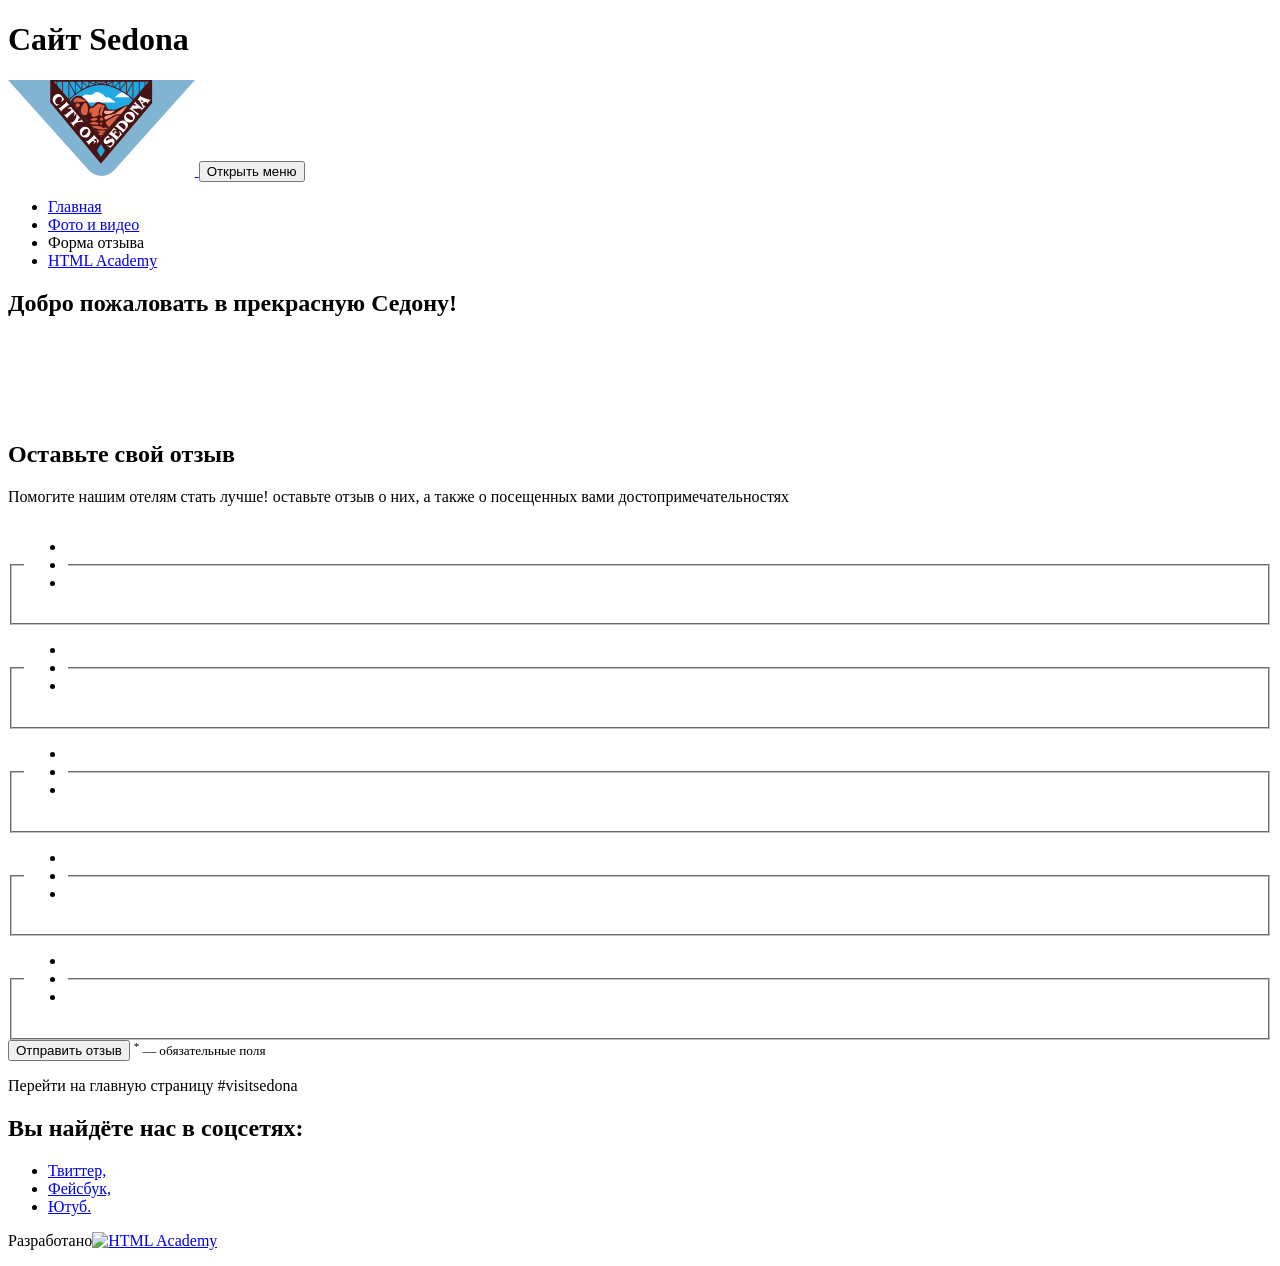
==== form.html @ 3305e610 "Добавлена разметка index.html" ====
<!DOCTYPE html>
<html lang="ru">
  <head>
    <meta charset="utf-8">
    <meta name="viewport" content="width=device-width, initial-scale=1">
    <title>Sedona</title>
    <link rel="stylesheet" href="css/normalize.min.css">
    <link rel="stylesheet" href="css/style.min.css">
  </head>
  <body>
    <div class="page-wrapper">
      <header class="page-header">
        <h1 class="visually-hidden">Сайт Sedona</h1>
        <nav class="main-nav  main-nav--closed  main-nav--nojs">
            <a class="main-nav__logo  logo" href="index.html">
              <picture>
                <source media="(min-width: 1200px)" srcset="img/logo-sedona-desktop.svg">
                <source media="(min-width: 768px)" srcset="img/logo-sedona-tablet.svg">
                <img src="img/logo-sedona-mobile.svg" alt="Седона">
              </picture>
            </a>
            <button class="main-nav__toggle"><span class="visually-hidden">Открыть меню</span></button>
          <ul class="main-nav__list">
            <li class="main-nav__item">
              <a class="main-nav__link" href="index.html">Главная</a>
            </li>
            <li class="main-nav__item">
              <a class="main-nav__link" href="photo.html">Фото и видео</a>
            </li>
            <li class="main-nav__item  main-nav__item--active">
              <a class="main-nav__link">Форма отзыва</a>
            </li>
            <li class="main-nav__item">
              <a class="main-nav__link" href="#">HTML Academy</a>
            </li>
          </ul>
        </nav>
      </header>
      <section class="promo  promo--inner">
        <h2 class="visually-hidden">Добро пожаловать в прекрасную Седону!</h2>
        <img class="promo__img" src="img/text-sedona.svg" alt="Седона">
      </section>
      <section class="form">
        <h2 class="form__title">Оставьте свой отзыв</h2>
        <p class="form__descr">Помогите нашим отелям стать лучше! оставьте отзыв о них, а также о посещенных вами достопримечательностях</p>
        <form action="#" method="POST">
          <fieldset class="form__field">
            <legend class="form__field-title">
              <ul class="form__field-list">
                <li class="form__field-item"></li>
                <li class="form__field-item"></li>
                <li class="form__field-item"></li>
              </ul>
            </legend>
          </fieldset>
          <fieldset class="form__field">
            <legend class="form__field-title">
              <ul class="form__field-list">
                <li class="form__field-item"></li>
                <li class="form__field-item"></li>
                <li class="form__field-item"></li>
              </ul>
            </legend>
          </fieldset>
          <fieldset class="form__field">
            <legend class="form__field-title">
              <ul class="form__field-list">
                <li class="form__field-item"></li>
                <li class="form__field-item"></li>
                <li class="form__field-item"></li>
              </ul>
            </legend>
          </fieldset>
          <fieldset class="form__field">
            <legend class="form__field-title">
              <ul class="form__field-list">
                <li class="form__field-item"></li>
                <li class="form__field-item"></li>
                <li class="form__field-item"></li>
              </ul>
            </legend>
          </fieldset>
          <fieldset class="form__field">
            <legend class="form__field-title">
              <ul class="form__field-list">
                <li class="form__field-item"></li>
                <li class="form__field-item"></li>
                <li class="form__field-item"></li>
              </ul>
            </legend>
          </fieldset>
          <div class="form__button-wrapper">
            <button class="form__apply  btn-form" type="submit">Отправить отзыв</button>
            <small class="form__notice"><sup>*</sup> — обязательные поля</small>
          </div>
        </form>
      </section>
      <footer class="page-footer">
        <p class="page-footer__tag">
          <span class="visually-hidden">Перейти на главную страницу</span>
          <a class="page-footer__tag-link">#visitsedona</a>
        </p>
        <div class="page-footer__socials">
          <h2 class="visually-hidden">Вы найдёте наc в соцсетях:</h2>
          <ul class="socials-list">
            <li class="socials-list__item"><a class="social-btn  socials-btn--twitter" href="#"><span class="visually-hidden">Твиттер,</span></a></li>
            <li class="socials-list__item"><a class="social-btn  socials-btn--facebook" href="#"><span class="visually-hidden">Фейсбук,</span></a></li>
            <li class="socials-list__item"><a class="social-btn  socials-btn--youtube" href="#"><span class="visually-hidden">Ютуб.</span></a></li>
          </ul>
        </div>
        <p class="page-footer__copyright">
          <span>Разработано</span><a class="page-footer__copyright-link" href="#"><img src="" alt="HTML Academy"></a>
        </p>
      </footer>
    </div>
  </body>
</html>
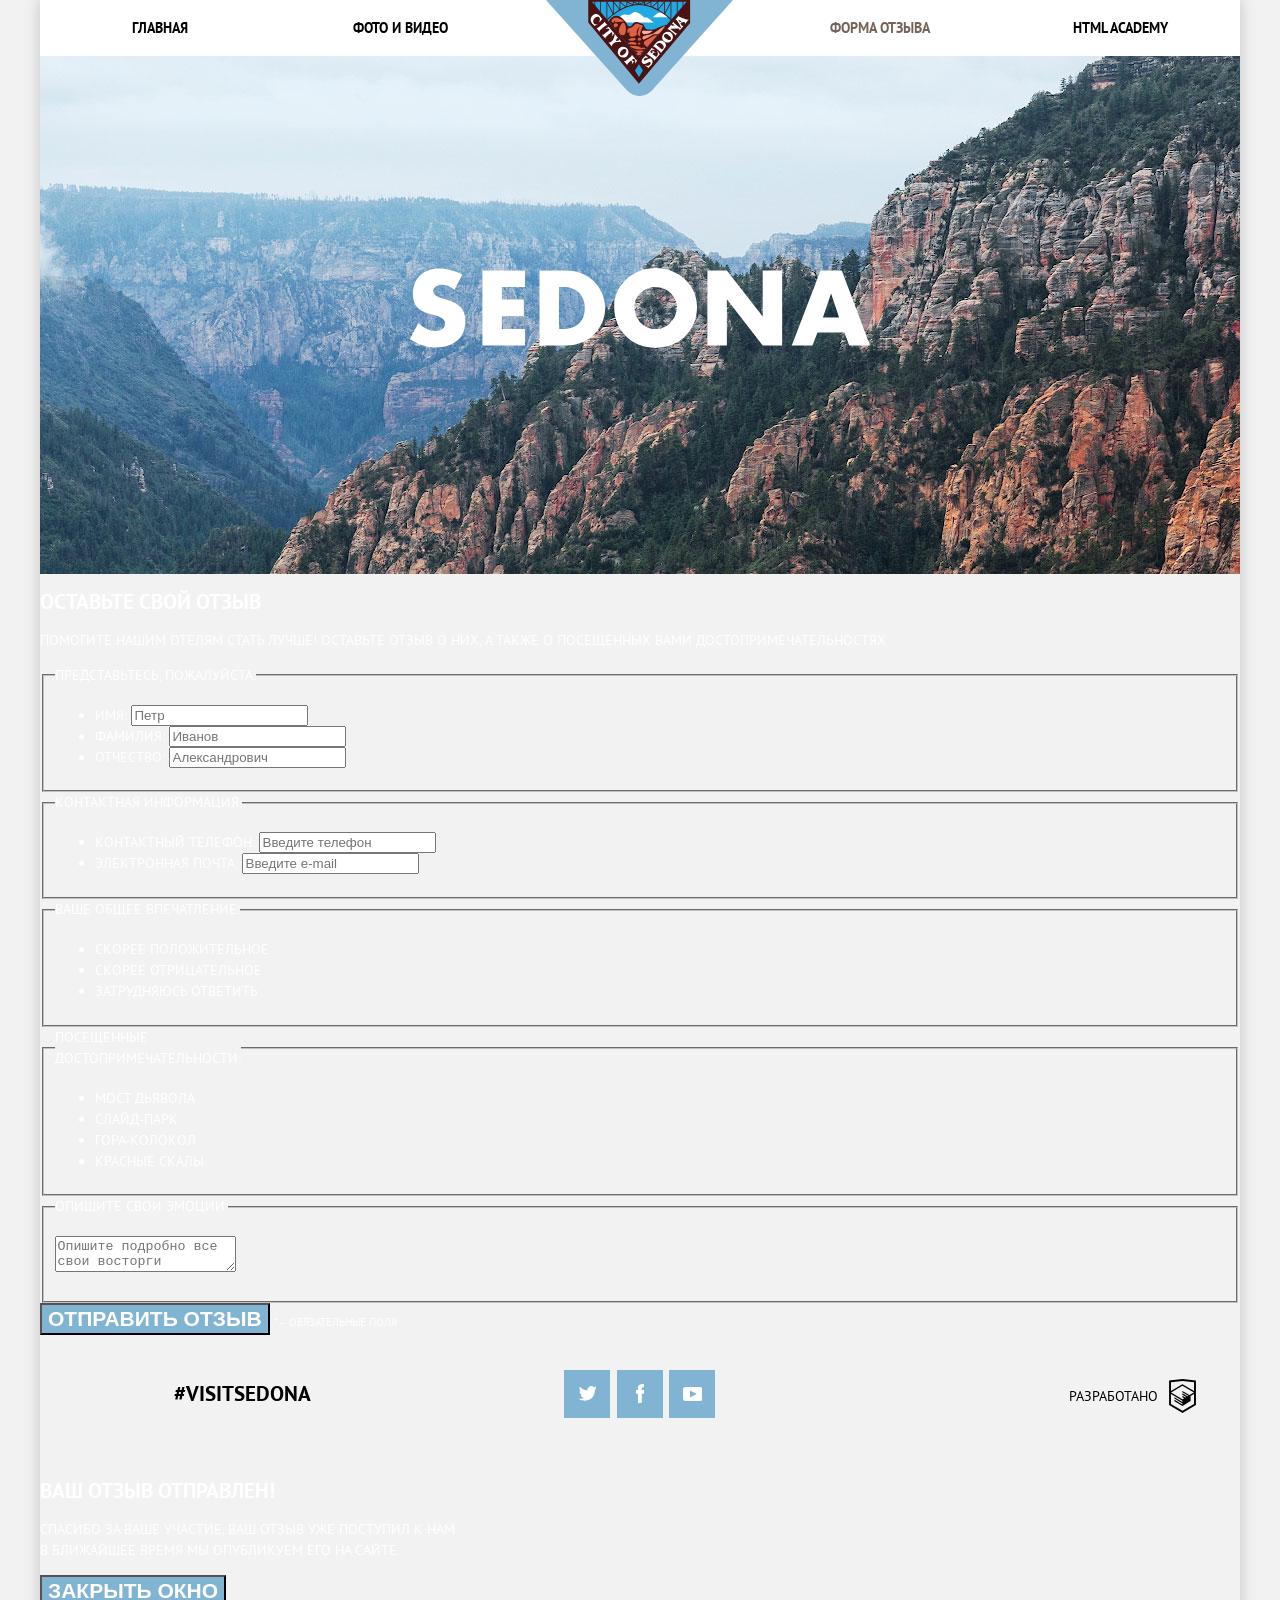
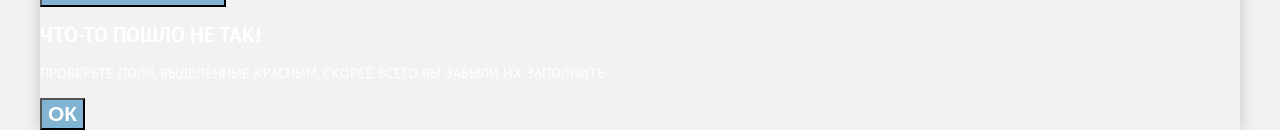
==== commit 1d8d95a3: "Стилизация form.html(mobile,tablet,desktop)" ====
--- a/form.html
+++ b/form.html
@@ -44,74 +44,125 @@
         <h2 class="form__title">Оставьте свой отзыв</h2>
         <p class="form__descr">Помогите нашим отелям стать лучше! оставьте отзыв о них, а также о посещенных вами достопримечательностях</p>
         <form action="#" method="POST">
-          <fieldset class="form__field">
-            <legend class="form__field-title">
+          <fieldset class="form__field  form__field--name">
+            <legend class="form__field-title">Представьтесь<span>, пожалуйста</span>:</legend>
+            <ul class="form__field-list">
+              <li class="form__field-item  field-text">
+                <label class="field-text__label" for="surname">Имя:</label>
+                <input class="field-text__input" type="text" name="name" id="surname" placeholder="Петр">
+              </li>
+              <li class="form__field-item  field-text">
+                <label class="field-text__label" for="name">Фамилия:</label>
+                <input class="field-text__input" type="text" name="surname" id="name" placeholder="Иванов">
+              </li>
+              <li class="form__field-item  field-text">
+                <label class="field-text__label" for="patronymic">Отчество:</label>
+                <input class="field-text__input" type="text" name="patronymic" id="patronymic" placeholder="Александрович">
+              </li>
+            </ul>
+          </fieldset>
+          <fieldset class="form__field  form__field--contacts">
+            <legend class="form__field-title"><span class="form__field-title-inner">Контактная информация:</span></legend>
+            <ul class="form__field-list">
+              <li class="form__field-item  field-text  field-text--contacts">
+                <label class="field-text__label" for="tel"><span class="field-text__label-hide">Контактный</span> телефон:</label>
+                <span class="field-text__input-wrapper  field-text__input-wrapper--phone"><input class="field-text__input" type="tel" name="tel" id="tel" placeholder="Введите телефон"></span>
+              </li>
+              <li class="form__field-item  field-text  field-text--contacts">
+                <label class="field-text__label" for="email">Электронная почта:</label>
+                <span class="field-text__input-wrapper  field-text__input-wrapper--email"><input class="field-text__input" type="email" name="email" id="email" placeholder="Введите e-mail"></span>
+              </li>
+            </ul>
+          </fieldset>
+          <fieldset class="form__field  form__field--impression">
+            <legend class="form__field-title">Ваше общее впечатление:</legend>
               <ul class="form__field-list">
-                <li class="form__field-item"></li>
-                <li class="form__field-item"></li>
-                <li class="form__field-item"></li>
+                <li class="form__field-item  field-radio">
+                  <input class="visually-hidden  field-radio__input" type="radio" name="impression" id="positive" value="positive" checked>
+                  <label class="field-radio__label" for="positive">Скорее положительное</label>
+                </li>
+                <li class="form__field-item  field-radio">
+                  <input class="visually-hidden  field-radio__input" type="radio" name="impression" id="negative" value="negative">
+                  <label class="field-radio__label" for="negative">Скорее отрицательное</label>
+                </li>
+                <li class="form__field-item  field-radio">
+                  <input class="visually-hidden  field-radio__input" type="radio" name="impression" id="difficulty" value="difficulty">
+                  <label class="field-radio__label" for="difficulty">Затрудняюсь ответить</label>
+                </li>
               </ul>
-            </legend>
           </fieldset>
-          <fieldset class="form__field">
-            <legend class="form__field-title">
-              <ul class="form__field-list">
-                <li class="form__field-item"></li>
-                <li class="form__field-item"></li>
-                <li class="form__field-item"></li>
-              </ul>
-            </legend>
+          <fieldset class="form__field  form__field--sight">
+            <legend class="form__field-title"><span class="form__field-title-inner">Посещенные<br> достопримечательности:</span></legend>
+            <ul class="form__field-list">
+              <li class="form__field-item  field-checkbox">
+                <input class="visually-hidden  field-checkbox__input" type="checkbox" name="sight-1" id="sight-1" checked>
+                <label class="field-checkbox__label" for="sight-1">Мост Дьявола</label>
+              </li>
+              <li class="form__field-item  field-checkbox">
+                <input class="visually-hidden  field-checkbox__input" type="checkbox" name="sight-2" id="sight-2" checked>
+                <label class="field-checkbox__label" for="sight-2">Слайд-парк</label>
+              </li>
+              <li class="form__field-item  field-checkbox">
+                <input class="visually-hidden  field-checkbox__input" type="checkbox" name="sight-3" id="sight-3">
+                <label class="field-checkbox__label" for="sight-3">Гора-Колокол</label>
+              </li>
+              <li class="form__field-item  field-checkbox">
+                <input class="visually-hidden  field-checkbox__input" type="checkbox" name="sight-4" id="sight-4" checked>
+                <label class="field-checkbox__label" for="sight-4">Красные скалы</label>
+              </li>
+            </ul>
           </fieldset>
-          <fieldset class="form__field">
-            <legend class="form__field-title">
-              <ul class="form__field-list">
-                <li class="form__field-item"></li>
-                <li class="form__field-item"></li>
-                <li class="form__field-item"></li>
-              </ul>
-            </legend>
-          </fieldset>
-          <fieldset class="form__field">
-            <legend class="form__field-title">
-              <ul class="form__field-list">
-                <li class="form__field-item"></li>
-                <li class="form__field-item"></li>
-                <li class="form__field-item"></li>
-              </ul>
-            </legend>
-          </fieldset>
-          <fieldset class="form__field">
-            <legend class="form__field-title">
-              <ul class="form__field-list">
-                <li class="form__field-item"></li>
-                <li class="form__field-item"></li>
-                <li class="form__field-item"></li>
-              </ul>
-            </legend>
+          <fieldset class="form__field  form__field--emotions">
+            <legend class="form__field-title"><span class="form__field-title-inner">Опишите свои эмоции:</span></legend>
+            <p class="form__field-item  field-text">
+              <textarea class="field-text__input  field-text__input--textarea" name="emotion" id="emotion" placeholder="Опишите подробно все свои восторги"></textarea>
+            </p>
           </fieldset>
           <div class="form__button-wrapper">
-            <button class="form__apply  btn-form" type="submit">Отправить отзыв</button>
-            <small class="form__notice"><sup>*</sup> — обязательные поля</small>
+            <button class="form__apply  btn" type="submit">Отправить отзыв</button>
+            <small class="form__notice">* – обязательные поля</small>
           </div>
         </form>
       </section>
       <footer class="page-footer">
         <p class="page-footer__tag">
           <span class="visually-hidden">Перейти на главную страницу</span>
-          <a class="page-footer__tag-link">#visitsedona</a>
+          <a class="page-footer__tag-link" href="index.html">#visitsedona</a>
         </p>
         <div class="page-footer__socials">
           <h2 class="visually-hidden">Вы найдёте наc в соцсетях:</h2>
           <ul class="socials-list">
-            <li class="socials-list__item"><a class="social-btn  socials-btn--twitter" href="#"><span class="visually-hidden">Твиттер,</span></a></li>
-            <li class="socials-list__item"><a class="social-btn  socials-btn--facebook" href="#"><span class="visually-hidden">Фейсбук,</span></a></li>
-            <li class="socials-list__item"><a class="social-btn  socials-btn--youtube" href="#"><span class="visually-hidden">Ютуб.</span></a></li>
+            <li class="socials-list__item"><a class="social-btn  social-btn--twitter" href="#"><span class="visually-hidden">Твиттер,</span><svg version="1" xmlns="http://www.w3.org/2000/svg" width="17.5" height="14.663" viewBox="0 0 17.5 14.663"><path fill-rule="evenodd" clip-rule="evenodd" d="M11.283.153c1.736-.484 3.074.264 3.685 1.15.694-.225 1.372-.47 2.072-.69-.004.841-.538 1.478-.883 1.728.704.165 1.343-.481 1.343-.481-.175.977-1.035 1.746-1.611 1.977-.239 6.592-3.272 10.956-10.382 10.823h-.46c-.422 0-4.29-.45-5.047-1.843 2.341.192 4.011-.412 4.835-1.15-.989-.293-2.761-.464-3.07-2.881.362.105.583.223 1.228.117C1.757 8.067.385 7.366.461 5.218c.294.319 1.1.523 1.381.461C1.117 5.444-.188 2.398.921.843 2.794 2.655 4.769 4.364 8.29 4.528c.216-2.24 1.171-3.74 2.993-4.375z"/></svg></a></li>
+            <li class="socials-list__item"><a class="social-btn  social-btn--facebook" href="#"><span class="visually-hidden">Фейсбук,</span><svg version="1" xmlns="http://www.w3.org/2000/svg" width="8.672" height="18.944" viewBox="0 0 8.672 18.944"><path d="M6.275 3.356h2.398V0H5.795C2.656.181 1.54 2.387 1.948 6.114H0v3.518h1.959v9.312h3.837V9.632h2.857V6.114H5.787c-.022-1.045-.037-2.405.488-2.758z"/></svg></a></li>
+            <li class="socials-list__item"><a class="social-btn  social-btn--youtube" href="#"><span class="visually-hidden">Ютуб.</span><svg version="1" xmlns="http://www.w3.org/2000/svg" width="19.979" height="14.015" viewBox="0 0 19.979 14.015"><path d="M17.145 0H2.835A2.842 2.842 0 0 0 0 2.835v8.345a2.842 2.842 0 0 0 2.835 2.835h14.31a2.842 2.842 0 0 0 2.835-2.835V2.835A2.844 2.844 0 0 0 17.145 0zM7.036 10.392V3.623l6.769 3.384-6.769 3.385z"/></svg></a></li>
           </ul>
         </div>
         <p class="page-footer__copyright">
-          <span>Разработано</span><a class="page-footer__copyright-link" href="#"><img src="" alt="HTML Academy"></a>
+          <span>Разработано</span>
+          <a class="page-footer__copyright-link" href="#">
+            <svg id="icon-htmlacademy" viewBox="0 0 26.943 34.09" width="27" height="34"><path d="M13.62,0.017L13.472,0L0,1.412v24.661l13.473,8.017l13.43-7.99l0.042-0.025V1.412L13.62,
+            0.017z M25.019,12.127L13.495,5.334 L13.494,5.23l-0.087,0.05l-0.088-0.056v0.109L1.925,12.118V3.147l11.548-1.212l11.547,
+            1.212V12.127z M13.405,6.787L24.923,13.5 l-4.479,2.64l-7.093-4.221l-0.014,1.415l5.904,3.513l-0.86,0.507l-5.03-2.992l-0.014,
+            1.415l3.827,2.275l-0.782,0.523l-3.031-1.787 l-0.014,1.413l1.853,1.091l-1.8,1.081L2.034,13.622L13.405,6.787z M1.925,15.127l11.411,
+            6.791l0.016,1.044L5.41,18.234L5.395,19.65 l7.979,4.795l0.018,1.076l-7.973-4.74l-0.013,1.414l8.021,
+            4.822l0.046,0.025l8.143-4.872l-0.011-5.177l3.415-2.036v10.021 L13.472,31.85L1.925,24.979V15.127z"></path>
+            </svg>
+          </a>
         </p>
       </footer>
+      <section class="modal-success">
+        <h2 class="modal-success__title">Ваш отзыв отправлен!</h2>
+        <p>Спасибо за ваше участие, ваш отзыв уже поступил к нам.<br> В ближайшее время мы опубликуем его на сайте.</p>
+        <div class="modal-success__btn-wrapper">
+          <button class="modal-success__close  btn">Закрыть окно</button>
+        </div>
+      </section>
+      <section class="modal-failure">
+        <h2 class="modal-failure__title">Что-то пошло не так!</h2>
+        <p>Проверьте поля, выделенные красным, скорее всего вы забыли их заполнить</p>
+        <button class="modal-failure__close  btn">Ок</button>
+      </section>
     </div>
+    <script src="js/script.js"></script>
   </body>
 </html>
--- a/css/style.min.css
+++ b/css/style.min.css
@@ -0,0 +1 @@
+@font-face{font-weight:400;font-family:"PTSans";font-style:normal;src:url(../fonts/ptsans.woff2) format("woff2"),url(../fonts/ptsans.woff) format("woff")}@font-face{font-weight:700;font-family:"PTSans";font-style:normal;src:url(../fonts/ptsansbold.woff2) format("woff2"),url(../fonts/ptsansbold.woff) format("woff")}html{box-sizing:border-box}*,:after,:before{box-sizing:inherit}body{margin:0;font-size:14px;line-height:21px;font-family:"PTSans",Arial,sans-serif;color:#fff;text-transform:uppercase;font-style:normal;background-color:#f2f2f2}img{max-width:100%;height:auto}.visually-hidden{position:absolute;width:1px;height:1px;margin:-1px;padding:0;overflow:hidden;border:0;clip:rect(0,0,0,0)}.page-wrapper{box-shadow:0 0 15px 0 rgba(0,0,0,.2);width:auto}.page-header{z-index:5;width:100%;background-color:#fff}.main-nav{position:relative;min-height:56px;padding:0 20px}.main-nav__logo{position:absolute;top:0;left:50%;transform:translate(-50%)}.main-nav__list{margin:0;padding:0;list-style:none}.logo{display:block;width:102px;height:83px}.promo{padding:90px 0 85px;background-color:#81b3d2;background-image:url(../img/bg-back-mobile@1x.jpg);background-repeat:no-repeat;background-position:50% bottom;width:auto}.promo__img{display:block;width:282px;height:214px;margin:0 auto}.intro{position:relative;padding:40px 0 5px;background-color:#fff;width:auto}.intro::after,.intro::before{content:"";position:absolute;z-index:20;width:100%;background-repeat:no-repeat}.intro::before{top:-26px;height:26px;background-image:url(../img/bg-intro-triangle-mobile.svg)}.intro::after{bottom:-37px;height:37px;background-image:url(../img/bg-triangle.svg)}.intro p,.intro__title{width:95%;padding:0 20px;line-height:26px;text-align:center}.intro__title{font-weight:700;margin:0 auto 27px;font-size:18px;color:#000}.intro p{margin:0 auto;font-size:14px;color:#333}.advantages__list{display:-ms-flexbox;display:flex;-ms-flex-direction:column;flex-direction:column;margin:0;padding:0;list-style:none;text-align:center;width:auto}.advantages__item{position:relative}.advantages__item--town{-ms-flex-order:1;order:1}.advantages__item--bridge{-ms-flex-order:3;order:3}.advantages__item--square{-ms-flex-order:4;order:4}.advantages__item--road{-ms-flex-order:5;order:5}.advantages__item--tourists{-ms-flex-order:6;order:6}.advantages__item--bluebg::after,.advantages__item--tourists::after,.advantages__item-descr span,.advantages__item-title br,.search__descr br{display:none}.advantages__item--features{-ms-flex-order:2;order:2}.advantages__item--bluebg{color:#fff;background-color:#81b3d2}.advantages__item--greybg{background-color:#f2f2f2}.advantages__item--greybg::after{content:"";position:absolute;right:20px;bottom:0;left:20px;z-index:10;height:1px;background-color:rgba(0,0,0,.1)}.advantages__item-inner{padding:38px 20px 40px}.advantages__item--town .advantages__item-inner{padding-top:77px}.advantages__item--greybg .advantages__item-inner{padding:27px 35px 28px}.advantages__item-title{margin:0 auto 9px;font-weight:700;font-size:18px;line-height:26px}.advantages__item--greybg .advantages__item-title{color:#000}.advantages__item-descr,.advantages__item-subtitle{margin:0 auto 15px;font-size:14px;line-height:21px}.advantages__item-subtitle::after,.advantages__item-subtitle::before{content:" – "}.advantages__item--greybg .advantages__item-descr,.advantages__item--greybg .advantages__item-subtitle{color:#333}.advantages__item-descr{margin:0 auto}.advantages__pic-wrapper{position:relative;width:100%;height:260px;overflow:hidden}.advantages__pic-wrapper img{position:absolute;top:50%;left:50%;width:auto;min-width:100%;max-width:none;height:auto;transform:translate(-50%,-50%)}.features__list{display:-ms-flexbox;display:flex;-ms-flex-direction:column;flex-direction:column;min-height:256px;margin:0;padding:7px 0 37px;list-style:none;text-align:left;background-color:#f2f2f2}.features__item{position:relative;padding:28px 20px 0 21.875%;background-repeat:no-repeat;background-size:39px 37px}.features__item--housing{background-image:url(../img/icon-house.svg);background-position:21px 19px}.features__item--souvenirs{background-image:url(../img/icon-gift.svg);background-position:22px 17px}.features__item--food{background-image:url(../img/icon-burger.svg);background-position:19px 22px}.features__item-title{margin:0 0 14px;font-size:18px;line-height:26px;color:#000}.features__item-descr{margin:0;font-size:14px;line-height:21px;color:#333}.search{padding:27px 20px 49px;background-color:#fff}.search__title{margin:0 0 19px;font-weight:700;font-size:21px;line-height:26px;text-align:center;color:#000}.search__descr{margin:0 auto 35px;font-size:14px;line-height:24px;text-align:center;color:#333}.search__btn{width:100%;padding:16px 45px}.btn{display:inline-block;font-weight:700;font-size:21px;line-height:26px;text-align:center;color:#fff;text-transform:uppercase;text-decoration:none;background-color:#81b3d2;outline:0;transition:background-color .2s linear,color .2s linear}.btn:focus,.btn:hover{background-color:#669ec0}.btn:active{color:rgba(255,255,255,.3);background-color:#5496bd}.btn--disabled{background-color:#e5e5e5}.btn--disabled:focus,.btn--disabled:hover{background-color:#e5e5e5}.btn--disabled:active{color:#fff;background-color:#e5e5e5}.map{position:relative;height:350px;background-color:#f4f3f0}.map img{position:absolute;top:0;left:50%;z-index:10;display:block;width:320px;height:350px;transform:translateX(-50%)}.map iframe{position:relative;z-index:20;display:block}.page-footer{display:-ms-flexbox;display:flex;-ms-flex-direction:column;flex-direction:column;-ms-flex-align:center;align-items:center;padding:36px 20px 20px}.page-footer__tag{margin:0 0 36px}.page-footer__tag-link{display:inline-block;font-weight:700;font-size:21px;line-height:26px;color:#000;text-transform:uppercase;text-decoration:none;transition:color .1s linear,opacity .1s linear}.page-footer__tag-link:focus,.page-footer__tag-link:hover{color:#81b3d2}.page-footer__tag-link:active{opacity:.3}.page-footer__socials{width:151px;margin-bottom:25px}.page-footer__copyright{display:-ms-flexbox;display:flex;-ms-flex-pack:justify;justify-content:space-between;-ms-flex-align:center;align-items:center;width:130px}.page-footer__copyright span{font-size:14px;line-height:26px;color:#000}.page-footer__copyright-link{display:block;width:27px;height:34px}.page-footer__copyright-link svg{transition:fill .1s linear;fill:#000}.page-footer__copyright-link:focus svg,.page-footer__copyright-link:hover svg{fill:#81b3d2}.page-footer__copyright-link:active svg{fill:rgba(0,0,0,.3)}.social-btn,.socials-list{display:-ms-flexbox;display:flex}.socials-list{-ms-flex-pack:justify;justify-content:space-between;margin:0;padding:0;list-style:none}.social-btn{position:relative;width:46px;height:48px;background-color:#81b3d2;outline:0;transition:background-color .1s linear}.social-btn:focus,.social-btn:hover{background-color:#669ec0}.social-btn:active{background-color:#5496bd}.social-btn:active svg{opacity:.3}.social-btn svg{margin:auto;transition:opacity .1s linear;fill:#fff}@media (min-width:768px){.page-wrapper{width:auto;margin:0 auto}.main-nav{min-height:56px;padding:15px 0;width:auto}.main-nav__toggle{display:none}.main-nav__list{position:static;display:-ms-flexbox;display:flex;-ms-flex-pack:distribute;justify-content:space-around}.main-nav__item{-ms-flex-preferred-size:20%;flex-basis:20%;text-align:center}.main-nav__item:nth-child(2){margin-right:20%}.main-nav__link{font-weight:700;font-size:14px;line-height:26px;color:#000;text-transform:uppercase;text-decoration:none;outline:0;transition:color .1s linear}.main-nav__link:focus,.main-nav__link:hover{color:#81b3d2}.main-nav__link:active{color:rgba(0,0,0,.3)}.main-nav__item--active .main-nav__link{color:#766357;cursor:pointer}.main-nav__item--active .main-nav__link:focus,.main-nav__item--active .main-nav__link:hover{color:#604e43}.main-nav__item--active .main-nav__link:active{color:rgba(118,99,87,.3)}.logo{width:102px;height:83px}.promo{width:auto;margin:0 auto;padding:77px 0 91px;background-image:url(../img/bg-back-desktop@1x.jpg);background-size:1200px 518px}.promo__img{width:460px;height:350px}.intro{width:auto;margin:0 auto;padding:50px 0}.intro::before{top:-57px;height:57px;background-image:url(../img/bg-intro-triangle-tablet.svg)}.advantages__item--greybg::after,.intro::after{display:none}.intro__title{width:70%;margin-bottom:28px;font-size:21px}.intro p{width:80%}.advantages__list{width:auto;margin:0 auto;-ms-flex-direction:row;flex-direction:row;-ms-flex-wrap:wrap;flex-wrap:wrap}.advantages__item{display:-ms-flexbox;display:flex}.advantages__item--bluebg{-ms-flex-preferred-size:100%;flex-basis:100%}.advantages__item--greybg,.advantages__item-inner{-ms-flex-positive:1;flex-grow:1;-ms-flex-preferred-size:33%;flex-basis:33%}.advantages__item-inner{padding:45px 6% 0}.advantages__item--town .advantages__item-inner{padding-top:45px}.advantages__item--greybg .advantages__item-inner{max-width:62%;margin:0 auto;padding:45px 0}.advantages__item-title{width:160px;font-size:21px}.advantages__item-title br,.search__descr br{display:block}.advantages__item-subtitle{margin-bottom:22px}.advantages__item-descr span{display:inline}.advantages__pic-wrapper{-ms-flex-positive:1;flex-grow:1;width:66%;height:256px}.advantages__item--bridge .advantages__pic-wrapper{-ms-flex-order:-1;order:-1}.features__list{-ms-flex-direction:row;flex-direction:row;text-align:center}.features__item{-ms-flex-positive:1;flex-grow:1;-ms-flex-preferred-size:33%;flex-basis:33%;padding:152px 40px 24px}.features__item--housing{-ms-flex-order:1;order:1;padding-right:45px;padding-left:45px;background-position:50% 53px;background-size:75px 72px}.features__item--souvenirs{-ms-flex-order:3;order:3;background-position:50% 50px;background-size:64px 75px}.features__item--food{-ms-flex-order:2;order:2;padding-right:50px;padding-left:50px;background-position:50% 56px;background-size:77px 68px}.features__item-title{margin-bottom:21px;font-size:21px}.search{padding:53px 20px 58px}.search__title{width:458px;margin:0 auto 28px;font-size:30px;line-height:30px}.search__descr{width:458px;margin:0 auto 42px}.search__btn{display:block;width:458px;margin:0 auto;padding:16px 45px}.map img{width:768px}.page-footer{-ms-flex-direction:row;flex-direction:row;-ms-flex-align:baseline;align-items:baseline;padding:30px 4px 20px;text-align:center}.page-footer__copyright,.page-footer__socials,.page-footer__tag{-ms-flex-positive:1;flex-grow:1;-ms-flex-preferred-size:33%;flex-basis:33%}.page-footer__socials{display:-ms-flexbox;display:flex}.page-footer__copyright{-ms-flex-pack:end;justify-content:flex-end;padding-right:56px}.page-footer__copyright span{margin-right:11px}.socials-list{width:151px;margin:0 auto}}@media (min-width:768px) and (min-width:768px){.main-nav{width:auto;margin:0 auto}}@media (min-width:768px) and (-webkit-min-device-pixel-ratio:1.5),(min-width:768px) and (min-resolution:144dpi),(min-width:768px) and (min-resolution:1.5dppx){.promo{background-image:url(../img/bg-back-desktop@2x.jpg)}}@media (min-width:1200px){.page-wrapper{width:auto;max-width:1200px;margin:0 auto}.logo{width:188px;height:96px}.intro,.promo{width:auto;max-width:1200px;margin:0 auto}.intro::before{top:-57px;height:57px;background-image:url(../img/bg-intro-triangle-desktop.svg)}.intro::after{display:none}.intro__title{width:505px}.advantages__list{width:auto;max-width:1200px;margin:0 auto}.advantages__item-inner{padding:52px 6% 0}.advantages__item--town .advantages__item-inner{padding-top:52px}.advantages__item--greybg .advantages__item-inner{max-width:65%;padding-bottom:65px}.features__item{padding-bottom:45px}.search{padding:54px 20px 65px}.search__title{margin-bottom:28px}.search__descr{margin-bottom:47px}.map img{width:1200px}.page-footer__copyright{padding-right:40px}}@media (min-width:768px) and (min-width:1200px){.main-nav{width:auto;max-width:1200px;margin:0 auto}}@media (max-width:767px){.main-nav__toggle{position:absolute;top:50%;right:20px;z-index:25;display:block;width:23px;height:21px;background-color:transparent;border:0;outline:0;transform:translateY(-50%);cursor:pointer}.main-nav__toggle::after,.main-nav__toggle::before{content:"";position:absolute;z-index:25;width:23px;height:4px;background-color:#81b3d2;transform:translate(-50%,-50%);transition:width .5s ease,top .5s ease,transform .5s ease,background-color .1s linear,box-shadow .1s linear,opacity .1s linear}.main-nav__toggle::before{top:0;box-shadow:0 8.5px 0 0 #81b3d2}.main-nav__toggle::after{bottom:0}.main-nav--opened .main-nav__toggle::after,.main-nav--opened .main-nav__toggle::before{content:"";position:absolute;top:50%;left:0;width:30px;height:4px;background-color:#fff;border-radius:3em;box-shadow:none;transform:translateY(-50%);transition:width .5s ease,top .5s ease,transform .5s ease,background-color .1s linear,box-shadow .1s linear,opacity .1s linear}.main-nav--opened .main-nav__toggle::before{transform:rotate(45deg)}.main-nav--opened .main-nav__toggle::after{transform:rotate(-45deg)}@keyframes showmenu{0%{transform:translateY(-100%)}to{transform:translateY(0%)}}.main-nav__item:last-child a{box-shadow:inset 0 -3px 7px 0 rgba(51,51,51,.2)}.main-nav__link{display:block;padding:16px 20px 15px;font-weight:700;font-size:18px;line-height:40px;text-align:center;color:#fff;text-transform:uppercase;text-decoration:none;background-color:#81b3d2;border-top:1px solid rgba(255,255,255,.2);border-bottom:1px solid rgba(0,0,0,.2);outline:0;transition:background-color .1s linear,color .1s linear}.main-nav__link[href]:focus,.main-nav__link[href]:hover{background-color:#669ec0}.main-nav__link[href]:active{color:rgba(255,255,255,.3);background-color:#5496bd}.main-nav__item--active .main-nav__link{background-color:#669ec0}.main-nav--closed .main-nav__list{display:none}.main-nav--opened .main-nav__list{position:absolute;top:0;right:0;left:0;z-index:5;animation-name:showmenu;animation-duration:.3s;animation-timing-function:ease-out;animation-fill-mode:backwards}.main-nav--nojs .main-nav__toggle{display:none}.main-nav--nojs .main-nav__list{position:static}.main-nav--nojs .main-nav__item{display:block}}@media (-webkit-min-device-pixel-ratio:1.5),(min-resolution:144dpi),(min-resolution:1.5dppx){.promo{background-image:url(../img/bg-back-mobile@2x.jpg)}}
